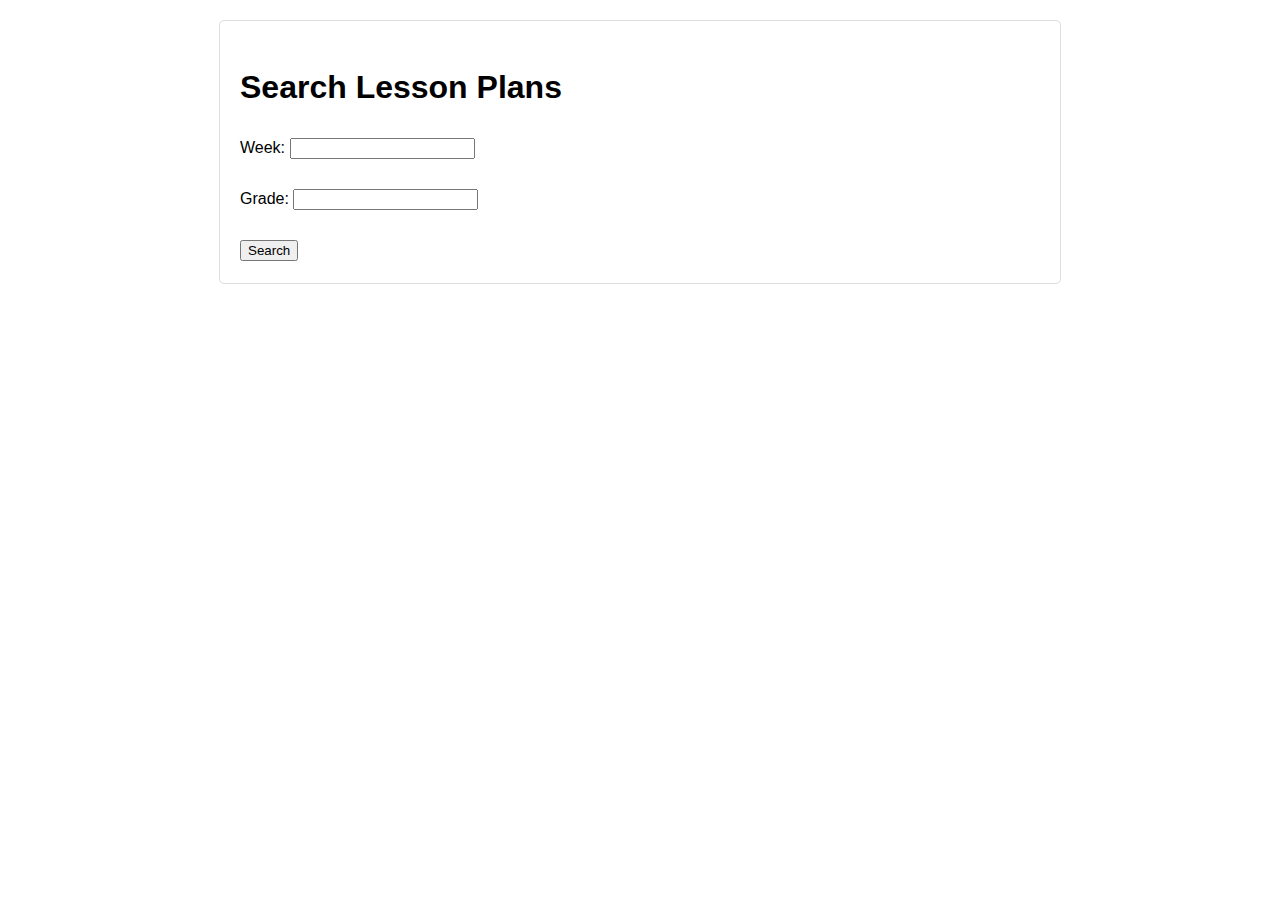
==== templates/index.html @ eb523ad2 "Initial commit" ====
<!DOCTYPE html>
<html lang="en">
<head>
    <meta charset="UTF-8">
    <meta name="viewport" content="width=device-width, initial-scale=1.0">
    <title>Lesson Plan Search</title>
    <link rel="stylesheet" href="/static/css/styles.css">
</head>
<body>
    <div class="container">
        <h1>Search Lesson Plans</h1>
        <form action="/search" method="get">
            <label for="week">Week:</label>
            <input type="text" id="week" name="week"><br><br>
            <label for="grade">Grade:</label>
            <input type="text" id="grade" name="grade"><br><br>
            <input type="submit" value="Search">
        </form>
    </div>
</body>
</html>
---- static/css/styles.css ----
body {
    font-family: Arial, sans-serif;
    line-height: 1.6;
}

.container {
    max-width: 800px;
    margin: 20px auto;
    padding: 20px;
    border: 1px solid #ddd;
    border-radius: 5px;
}

.grade {
    margin-top: 20px;
}

.grade h2 {
    margin-bottom: 10px;
}

.lesson {
    margin-bottom: 15px;
}

.lesson h3 {
    margin: 5px 0;
}

.lesson p {
    margin: 2px 0;
}

.back-button {
    display: inline-block;
    margin-top: 20px;
    padding: 10px 15px;
    font-size: 14px;
    background-color: #007BFF;
    color: #fff;
    text-decoration: none;
    border-radius: 5px;
}

.back-button:hover {
    background-color: #0056b3;
}

hr.dotted {
    border: none;
    border-top: 3px dotted #bbb;
  }
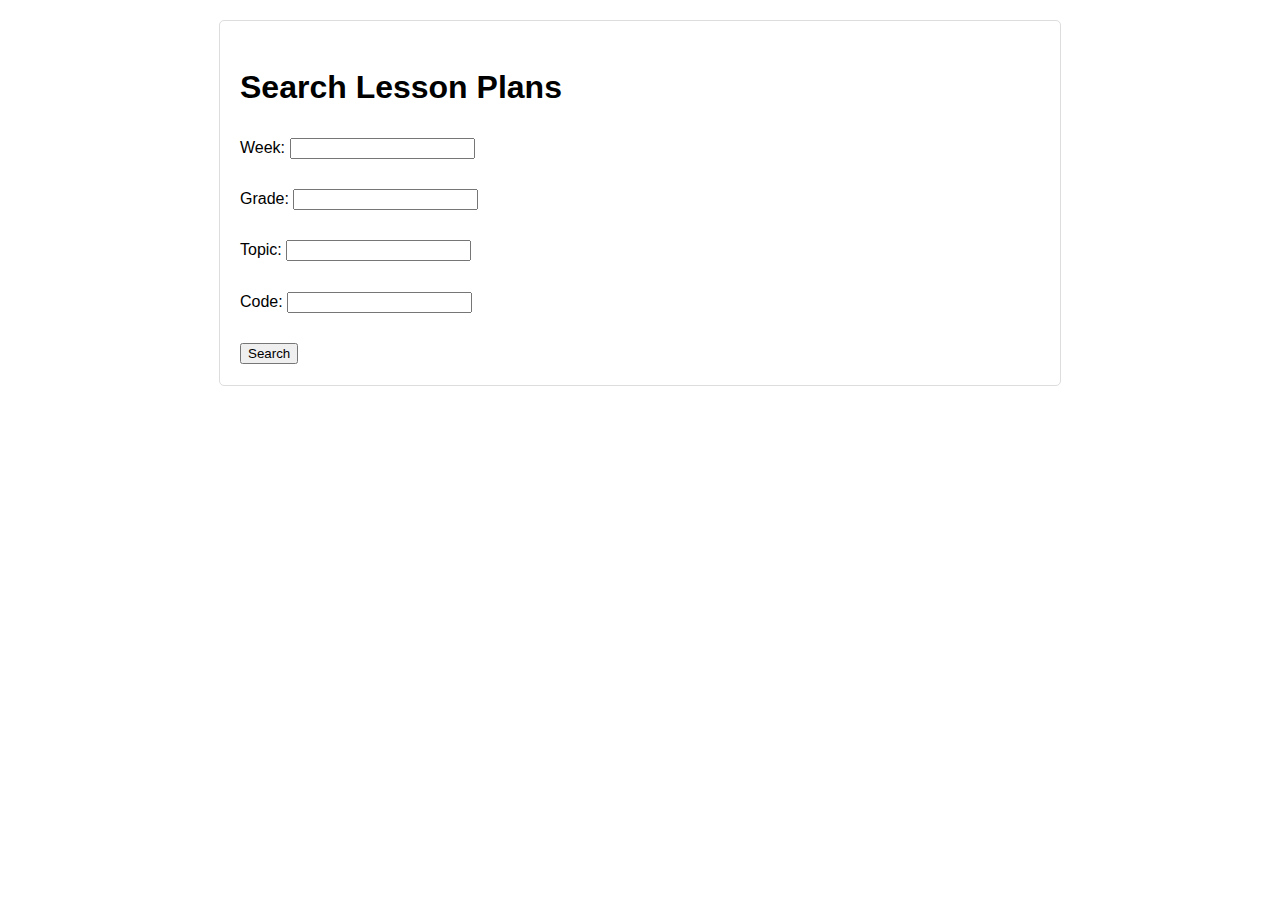
==== commit 2a0124f8: "Added Grade 4-6 CSV files with 'Code' column, enhanced search functionality for Topics and Code in a" ====
--- a/templates/index.html
+++ b/templates/index.html
@@ -14,6 +14,10 @@
             <input type="text" id="week" name="week"><br><br>
             <label for="grade">Grade:</label>
             <input type="text" id="grade" name="grade"><br><br>
+            <label for="topic">Topic:</label>
+            <input type="text" id="topic" name="topic"><br><br>
+            <label for="code">Code:</label>
+            <input type="text" id="code" name="code"><br><br>
             <input type="submit" value="Search">
         </form>
     </div>
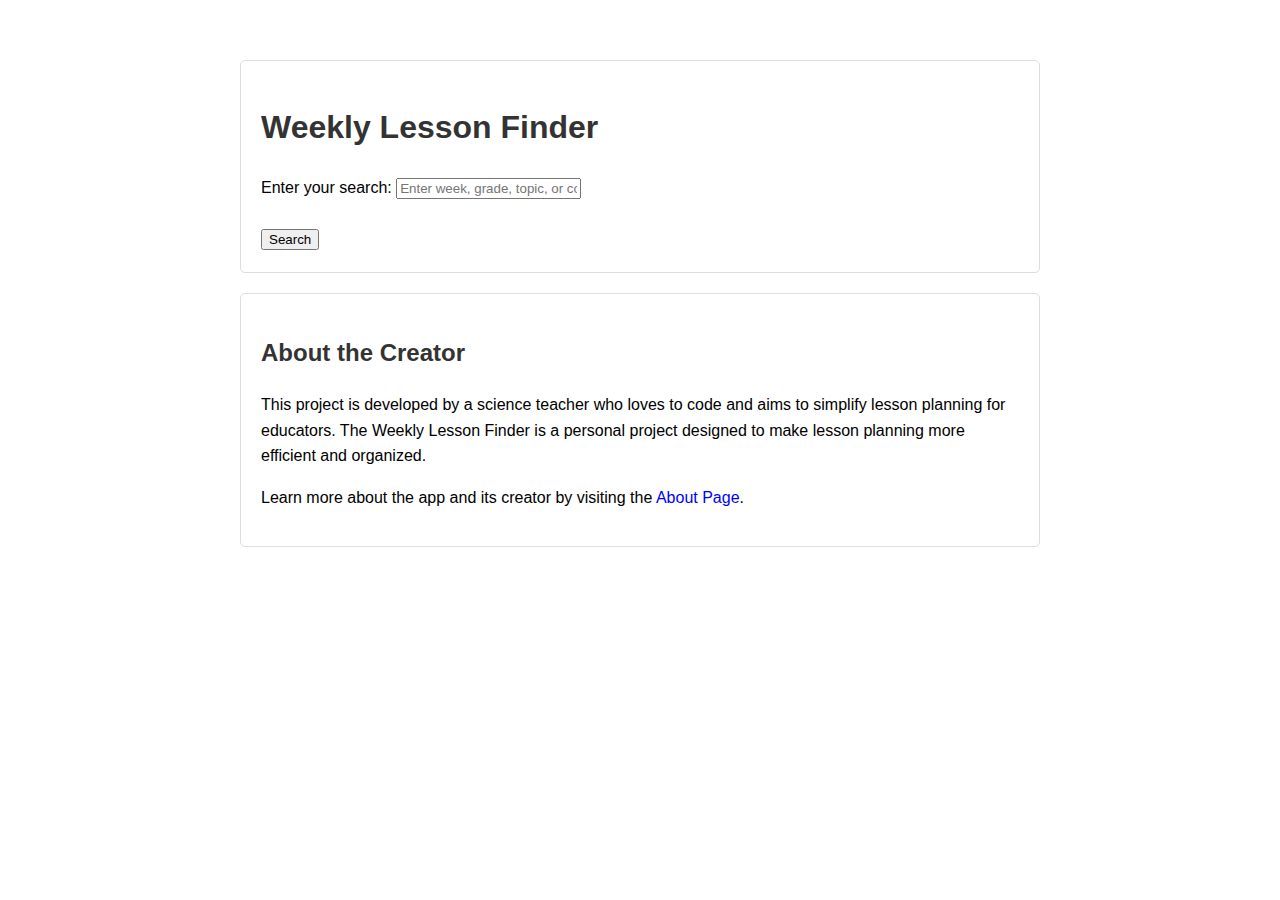
==== commit 77b5e703: "Update README and simplify search functionality" ====
--- a/templates/index.html
+++ b/templates/index.html
@@ -3,23 +3,23 @@
 <head>
     <meta charset="UTF-8">
     <meta name="viewport" content="width=device-width, initial-scale=1.0">
-    <title>Lesson Plan Search</title>
+    <title>Weekly Lesson Finder</title>
     <link rel="stylesheet" href="/static/css/styles.css">
 </head>
 <body>
     <div class="container">
-        <h1>Search Lesson Plans</h1>
+        <h1>Weekly Lesson Finder</h1>
         <form action="/search" method="get">
-            <label for="week">Week:</label>
-            <input type="text" id="week" name="week"><br><br>
-            <label for="grade">Grade:</label>
-            <input type="text" id="grade" name="grade"><br><br>
-            <label for="topic">Topic:</label>
-            <input type="text" id="topic" name="topic"><br><br>
-            <label for="code">Code:</label>
-            <input type="text" id="code" name="code"><br><br>
+            <label for="query">Enter your search:</label>
+            <input type="text" id="query" name="query" placeholder="Enter week, grade, topic, or code"><br><br>
             <input type="submit" value="Search">
         </form>
     </div>
+
+    <div class="about-section">
+        <h2>About the Creator</h2>
+        <p>This project is developed by a science teacher who loves to code and aims to simplify lesson planning for educators. The Weekly Lesson Finder is a personal project designed to make lesson planning more efficient and organized.</p>
+        <p>Learn more about the app and its creator by visiting the <a href="/readme">About Page</a>.</p>
+    </div>
 </body>
 </html>--- a/static/css/styles.css
+++ b/static/css/styles.css
@@ -1,6 +1,30 @@
 body {
     font-family: Arial, sans-serif;
     line-height: 1.6;
+    max-width: 800px;
+    margin: 20px auto;
+    padding: 20px;
+}
+h1, h2 {
+    color: #333;
+}
+pre {
+    background-color: #f4f4f4;
+    padding: 10px;
+    border: 1px solid #ddd;
+    border-radius: 5px;
+    overflow-x: auto;
+}
+ul, ol {
+    margin: 0;
+    padding-left: 20px;
+}
+a {
+    text-decoration: none;
+    color: blue;
+}
+a:hover {
+    text-decoration: underline;
 }
 
 .container {
@@ -46,6 +70,14 @@
     background-color: #0056b3;
 }
 
+.about-section {
+    max-width: 800px;
+    margin: 20px auto;
+    padding: 20px;
+    border: 1px solid #ddd;
+    border-radius: 5px;
+}
+
 hr.dotted {
     border: none;
     border-top: 3px dotted #bbb;
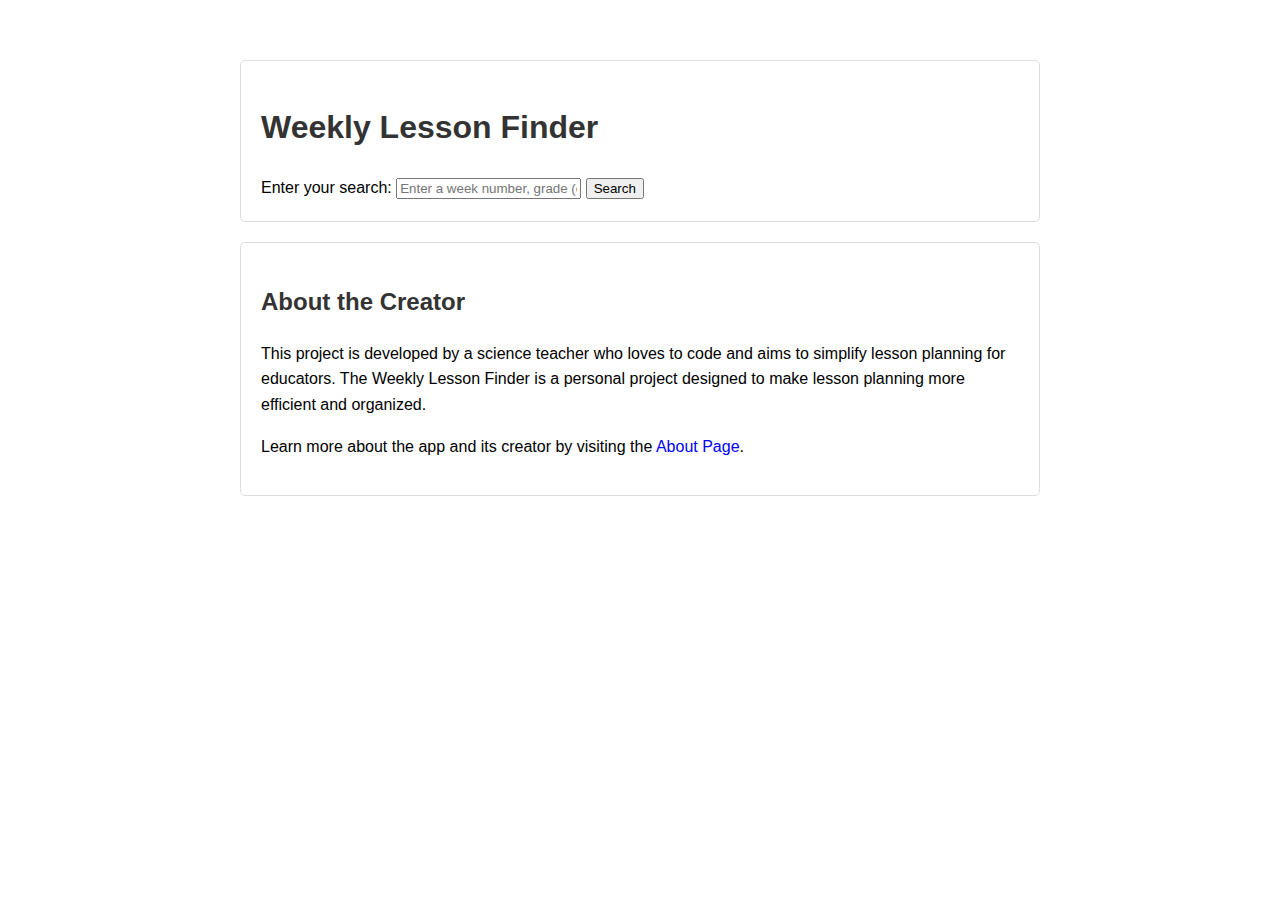
==== commit 041e4767: "Enhance result rendering with separators and refine topic code search logic" ====
--- a/templates/index.html
+++ b/templates/index.html
@@ -9,11 +9,12 @@
 <body>
     <div class="container">
         <h1>Weekly Lesson Finder</h1>
-        <form action="/search" method="get">
+        <form id="search-form">
             <label for="query">Enter your search:</label>
-            <input type="text" id="query" name="query" placeholder="Enter week, grade, topic, or code"><br><br>
-            <input type="submit" value="Search">
+            <input type="text" id="query" name="query" placeholder="Enter a week number, grade (e.g., 'Grade 3'), topic, or code" required>
+            <button type="submit">Search</button>
         </form>
+        <div id="results" class="results"></div>
     </div>
 
     <div class="about-section">
@@ -21,5 +22,46 @@
         <p>This project is developed by a science teacher who loves to code and aims to simplify lesson planning for educators. The Weekly Lesson Finder is a personal project designed to make lesson planning more efficient and organized.</p>
         <p>Learn more about the app and its creator by visiting the <a href="/readme">About Page</a>.</p>
     </div>
+
+    <script>
+        document.getElementById('search-form').addEventListener('submit', function (event) {
+            event.preventDefault();
+            const query = document.getElementById('query').value;
+            const encodedQuery = encodeURIComponent(query);
+            const resultsContainer = document.getElementById('results');
+
+            resultsContainer.innerHTML = '';
+
+            fetch(`/api/search?query=${encodedQuery}`)
+                .then(response => response.json())
+                .then(data => {
+                    if (data.error) {
+                        resultsContainer.innerHTML = `<p>${data.error}</p>`;
+                    } else if (data.length > 0) {
+                        data.forEach(item => {
+                            const div = document.createElement('div');
+                            div.className = 'result-item';
+                            div.innerHTML = `
+                                <hr>
+                                <h3>${item.Grade} - Week ${item['Week Number']}</h3>
+                                <p><strong>Topic:</strong> ${item.Topic}</p>
+                                <p><strong>Code:</strong> ${item.Code}</p>
+                                <p><strong>Lesson Title:</strong> ${item['Lesson Title']}</p>
+                                <p><strong>Objective:</strong> ${item.Objective}</p>
+                                <p><strong>Content:</strong> ${item.Content}</p>
+                                <p><strong>Type of Activity:</strong> ${item['Type of Activity']}</p>
+                                <p><strong>Activities:</strong> ${item.Activities}</p>
+                            `;
+                            resultsContainer.appendChild(div);
+                        });
+                    } else {
+                        resultsContainer.innerHTML = '<p>No matching records found.</p>';
+                    }
+                })
+                .catch(error => {
+                    resultsContainer.innerHTML = `<p>An error occurred: ${error.message}</p>`;
+                });
+        });
+    </script>
 </body>
 </html>--- a/static/css/styles.css
+++ b/static/css/styles.css
@@ -78,9 +78,14 @@
     border-radius: 5px;
 }
 
-hr.dotted {
+hr {
     border: none;
-    border-top: 3px dotted #bbb;
-  }
+    border-top: 1px solid #ccc;
+    margin: 20px 0;
+}
+
+.result-item {
+    padding: 10px 0;
+}
   
   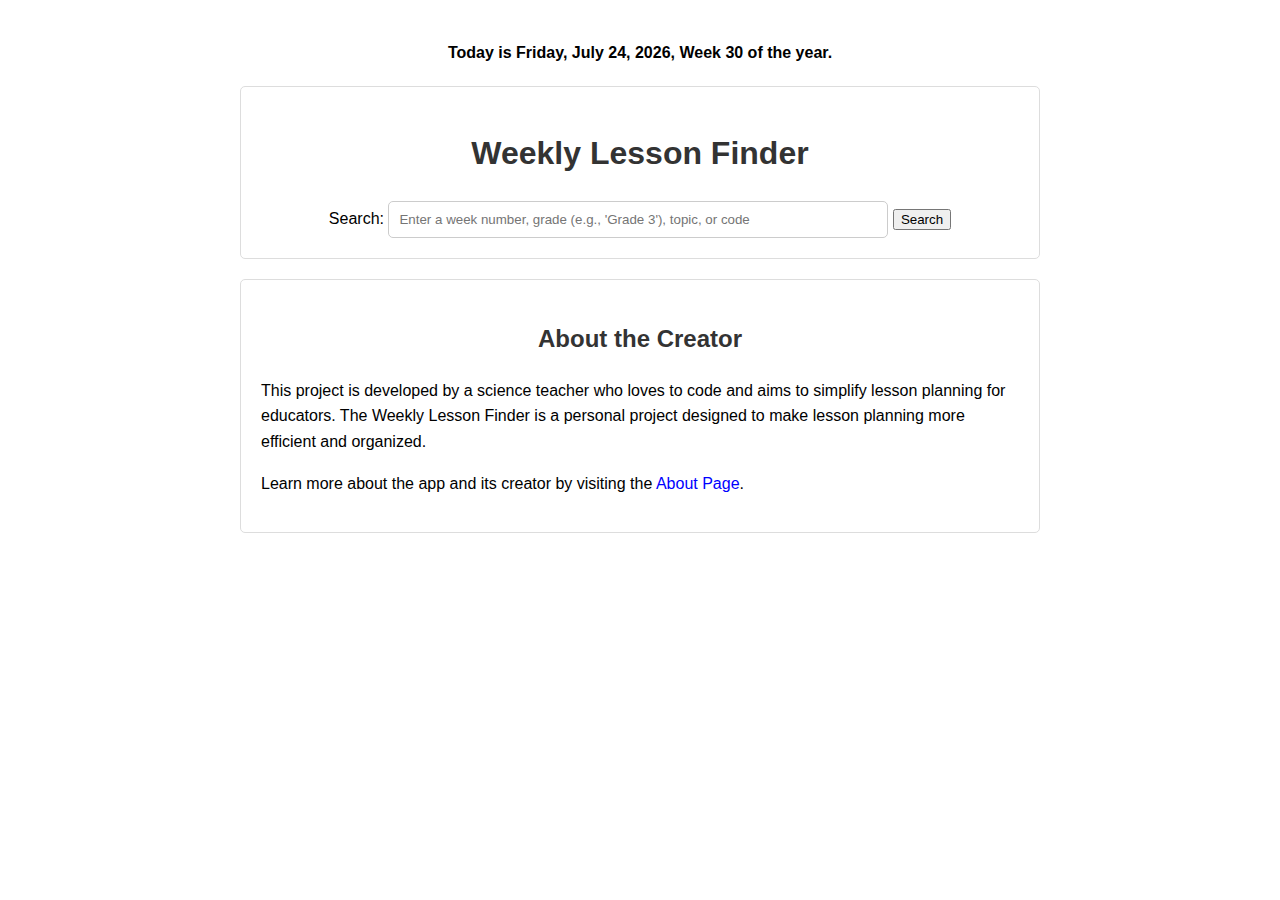
==== commit c55c7943: "Refactor: separate JavaScript from HTML, update CSS, and reorganize project structure" ====
--- a/templates/index.html
+++ b/templates/index.html
@@ -7,10 +7,12 @@
     <link rel="stylesheet" href="/static/css/styles.css">
 </head>
 <body>
+    <div id="date-week-container" style="margin-bottom: 20px; font-weight: bold; text-align: center;"></div>
+
     <div class="container">
-        <h1>Weekly Lesson Finder</h1>
-        <form id="search-form">
-            <label for="query">Enter your search:</label>
+        <h1 style="text-align: center;">Weekly Lesson Finder</h1>
+        <form id="search-form" style="text-align: center;">
+            <label for="query">Search:</label>
             <input type="text" id="query" name="query" placeholder="Enter a week number, grade (e.g., 'Grade 3'), topic, or code" required>
             <button type="submit">Search</button>
         </form>
@@ -23,45 +25,6 @@
         <p>Learn more about the app and its creator by visiting the <a href="/readme">About Page</a>.</p>
     </div>
 
-    <script>
-        document.getElementById('search-form').addEventListener('submit', function (event) {
-            event.preventDefault();
-            const query = document.getElementById('query').value;
-            const encodedQuery = encodeURIComponent(query);
-            const resultsContainer = document.getElementById('results');
-
-            resultsContainer.innerHTML = '';
-
-            fetch(`/api/search?query=${encodedQuery}`)
-                .then(response => response.json())
-                .then(data => {
-                    if (data.error) {
-                        resultsContainer.innerHTML = `<p>${data.error}</p>`;
-                    } else if (data.length > 0) {
-                        data.forEach(item => {
-                            const div = document.createElement('div');
-                            div.className = 'result-item';
-                            div.innerHTML = `
-                                <hr>
-                                <h3>${item.Grade} - Week ${item['Week Number']}</h3>
-                                <p><strong>Topic:</strong> ${item.Topic}</p>
-                                <p><strong>Code:</strong> ${item.Code}</p>
-                                <p><strong>Lesson Title:</strong> ${item['Lesson Title']}</p>
-                                <p><strong>Objective:</strong> ${item.Objective}</p>
-                                <p><strong>Content:</strong> ${item.Content}</p>
-                                <p><strong>Type of Activity:</strong> ${item['Type of Activity']}</p>
-                                <p><strong>Activities:</strong> ${item.Activities}</p>
-                            `;
-                            resultsContainer.appendChild(div);
-                        });
-                    } else {
-                        resultsContainer.innerHTML = '<p>No matching records found.</p>';
-                    }
-                })
-                .catch(error => {
-                    resultsContainer.innerHTML = `<p>An error occurred: ${error.message}</p>`;
-                });
-        });
-    </script>
+    <script src="/static/js/script.js"></script>
 </body>
 </html>--- a/static/css/styles.css
+++ b/static/css/styles.css
@@ -5,8 +5,9 @@
     margin: 20px auto;
     padding: 20px;
 }
-h1, h2 {
+h1, h2, h3 {
     color: #333;
+    text-align: center;
 }
 pre {
     background-color: #f4f4f4;
@@ -25,6 +26,12 @@
 }
 a:hover {
     text-decoration: underline;
+}
+
+hr {
+    border: none;
+    border-top: 1px solid #ccc;
+    margin: 20px 0;
 }
 
 .container {
@@ -78,14 +85,15 @@
     border-radius: 5px;
 }
 
-hr {
-    border: none;
-    border-top: 1px solid #ccc;
-    margin: 20px 0;
-}
-
 .result-item {
     padding: 10px 0;
 }
   
-  +#query {
+    width: 100%; /* Adjust width to fill the container */
+    max-width: 500px; /* Optional: Limit maximum width */
+    padding: 10px; /* Optional: Add padding for better spacing */
+    border: 1px solid #ccc; /* Optional: Add a border for clarity */
+    border-radius: 5px; /* Optional: Add rounded corners */
+    box-sizing: border-box; /* Ensure padding doesn't increase width */
+}
